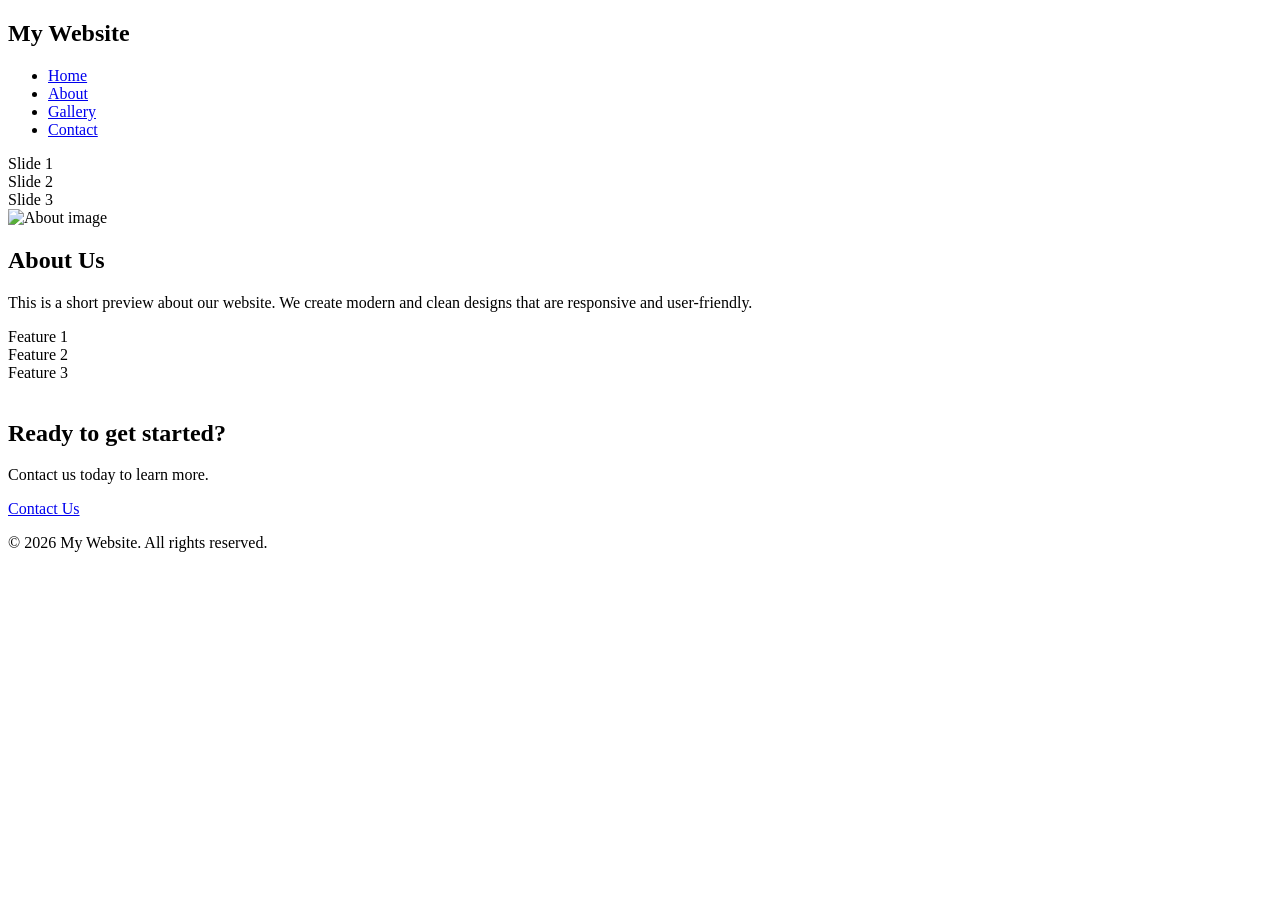
==== index.html @ 8874df0b "Create index.html" ====
<!DOCTYPE html>
<html lang="en">
<head>
  <meta charset="UTF-8">
  <meta name="viewport" content="width=device-width, initial-scale=1.0">
  <title>Home</title>
  <link rel="stylesheet" href="style.css">
</head>

<body>

  <!-- HEADER -->
  <header>
    <nav>
      <h1>My Website</h1>
      <ul>
        <li><a href="index.html">Home</a></li>
        <li><a href="about.html">About</a></li>
        <li><a href="gallery.html">Gallery</a></li>
        <li><a href="contact.html">Contact</a></li>
      </ul>
    </nav>
  </header>

  <!-- HERO SECTION -->
  <section class="hero">
    <div class="slide">Slide 1</div>
    <div class="slide">Slide 2</div>
    <div class="slide">Slide 3</div>
  </section>

  <!-- ABOUT PREVIEW -->
  <section class="about-preview">
    <div>
      <img src="images/about.jpg" alt="About image">
    </div>
    <div>
      <h2>About Us</h2>
      <p>
        This is a short preview about our website. We create modern and clean designs
        that are responsive and user-friendly.
      </p>
    </div>
  </section>

  <!-- SERVICES / FEATURES -->
  <section class="services">
    <div class="card">Feature 1</div>
    <div class="card">Feature 2</div>
    <div class="card">Feature 3</div>
  </section>

  <!-- GALLERY PREVIEW -->
  <section class="gallery-preview">
    <img src="images/img1.jpg" alt="">
    <img src="images/img2.jpg" alt="">
    <img src="images/img3.jpg" alt="">
    <img src="images/img4.jpg" alt="">
    <img src="images/img5.jpg" alt="">
    <img src="images/img6.jpg" alt="">
  </section>

  <!-- CALL TO ACTION -->
  <section class="cta">
    <h2>Ready to get started?</h2>
    <p>Contact us today to learn more.</p>
    <a href="contact.html">Contact Us</a>
  </section>

  <!-- FOOTER -->
  <footer>
    <p>© 2026 My Website. All rights reserved.</p>
  </footer>

</body>
</html>
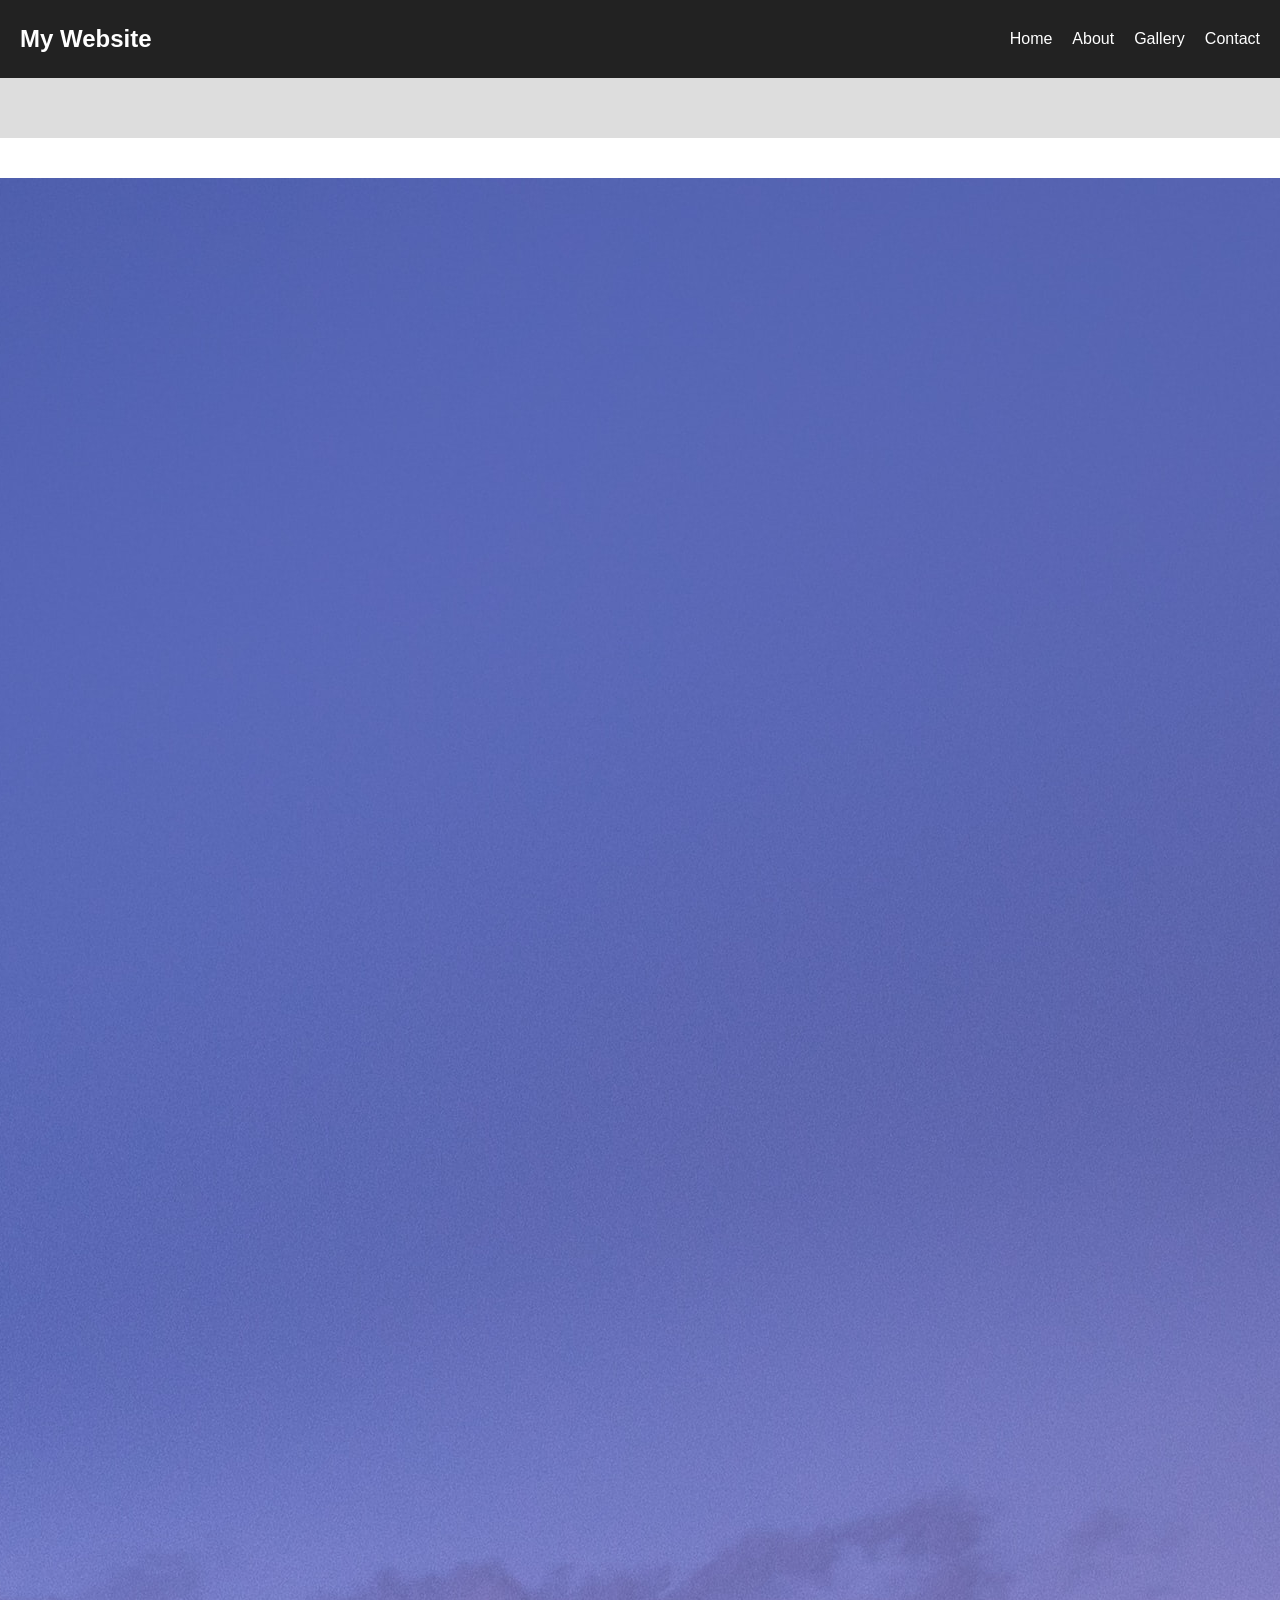
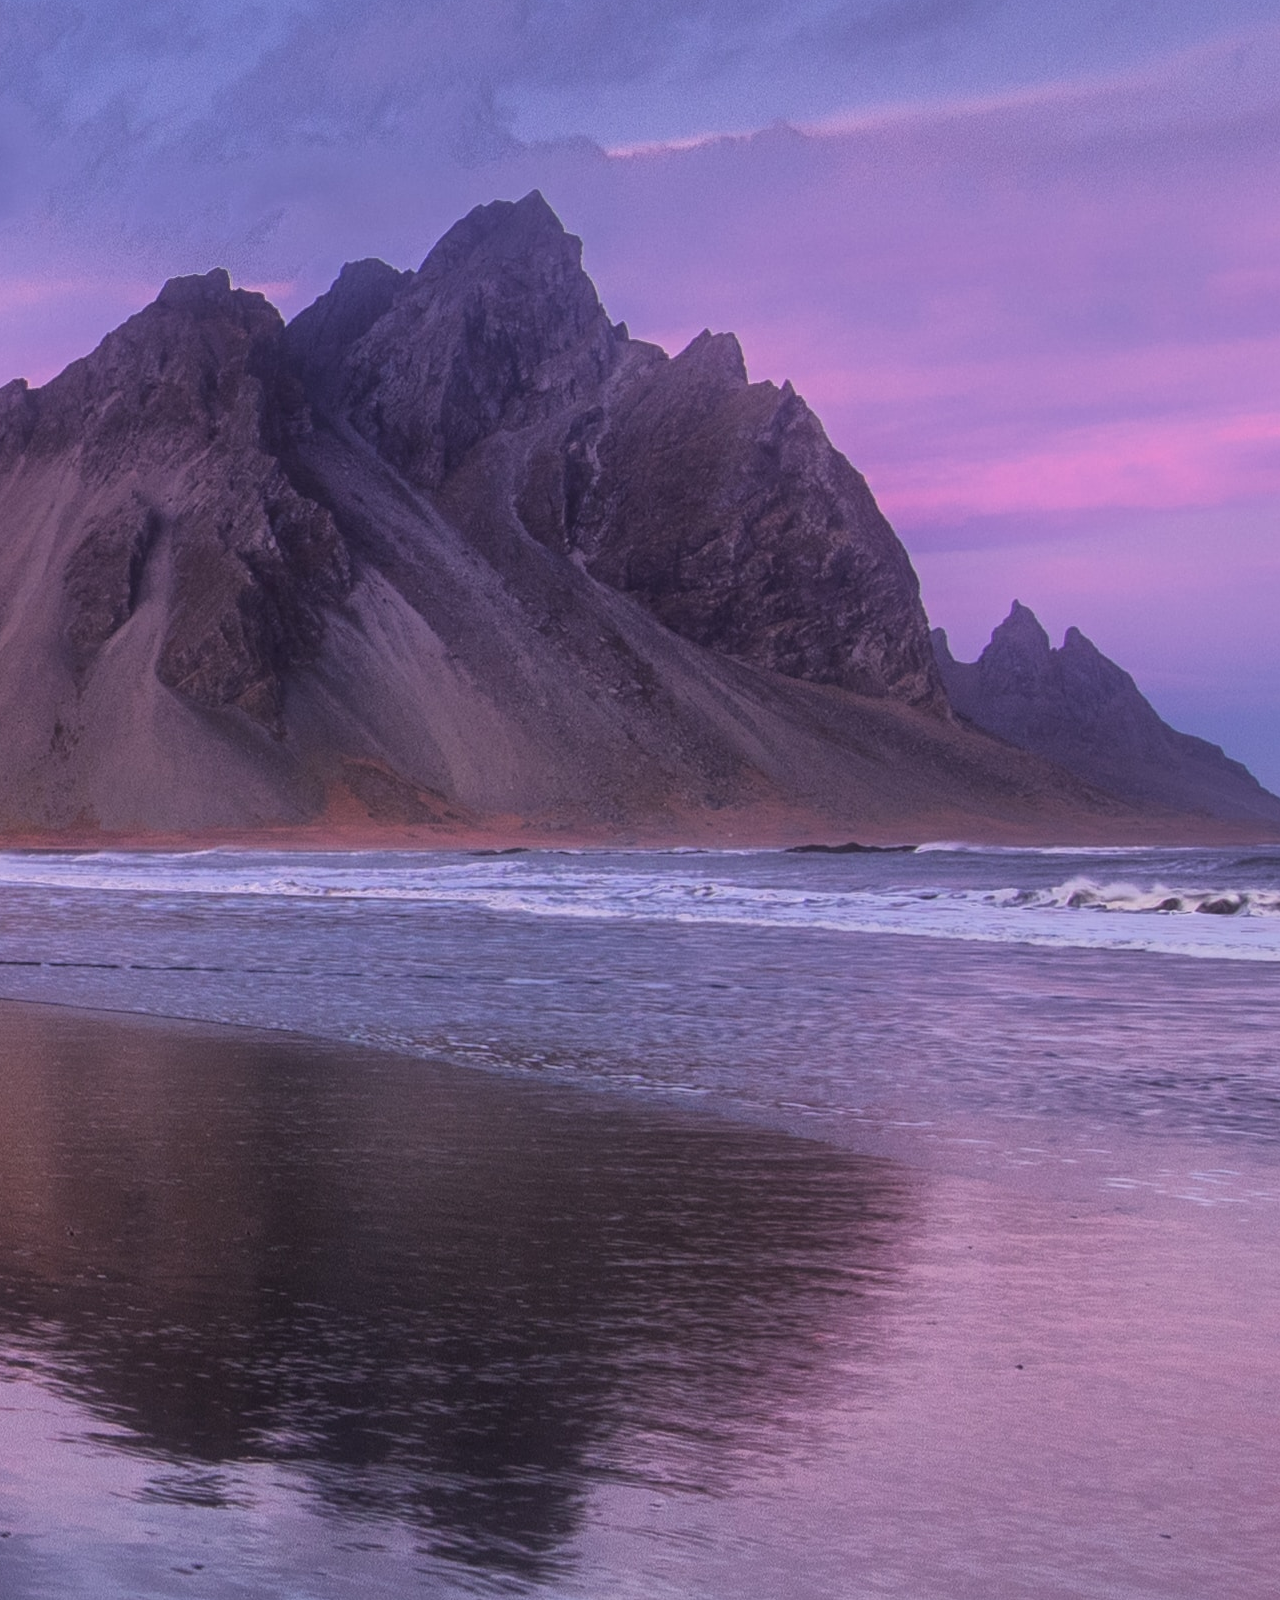
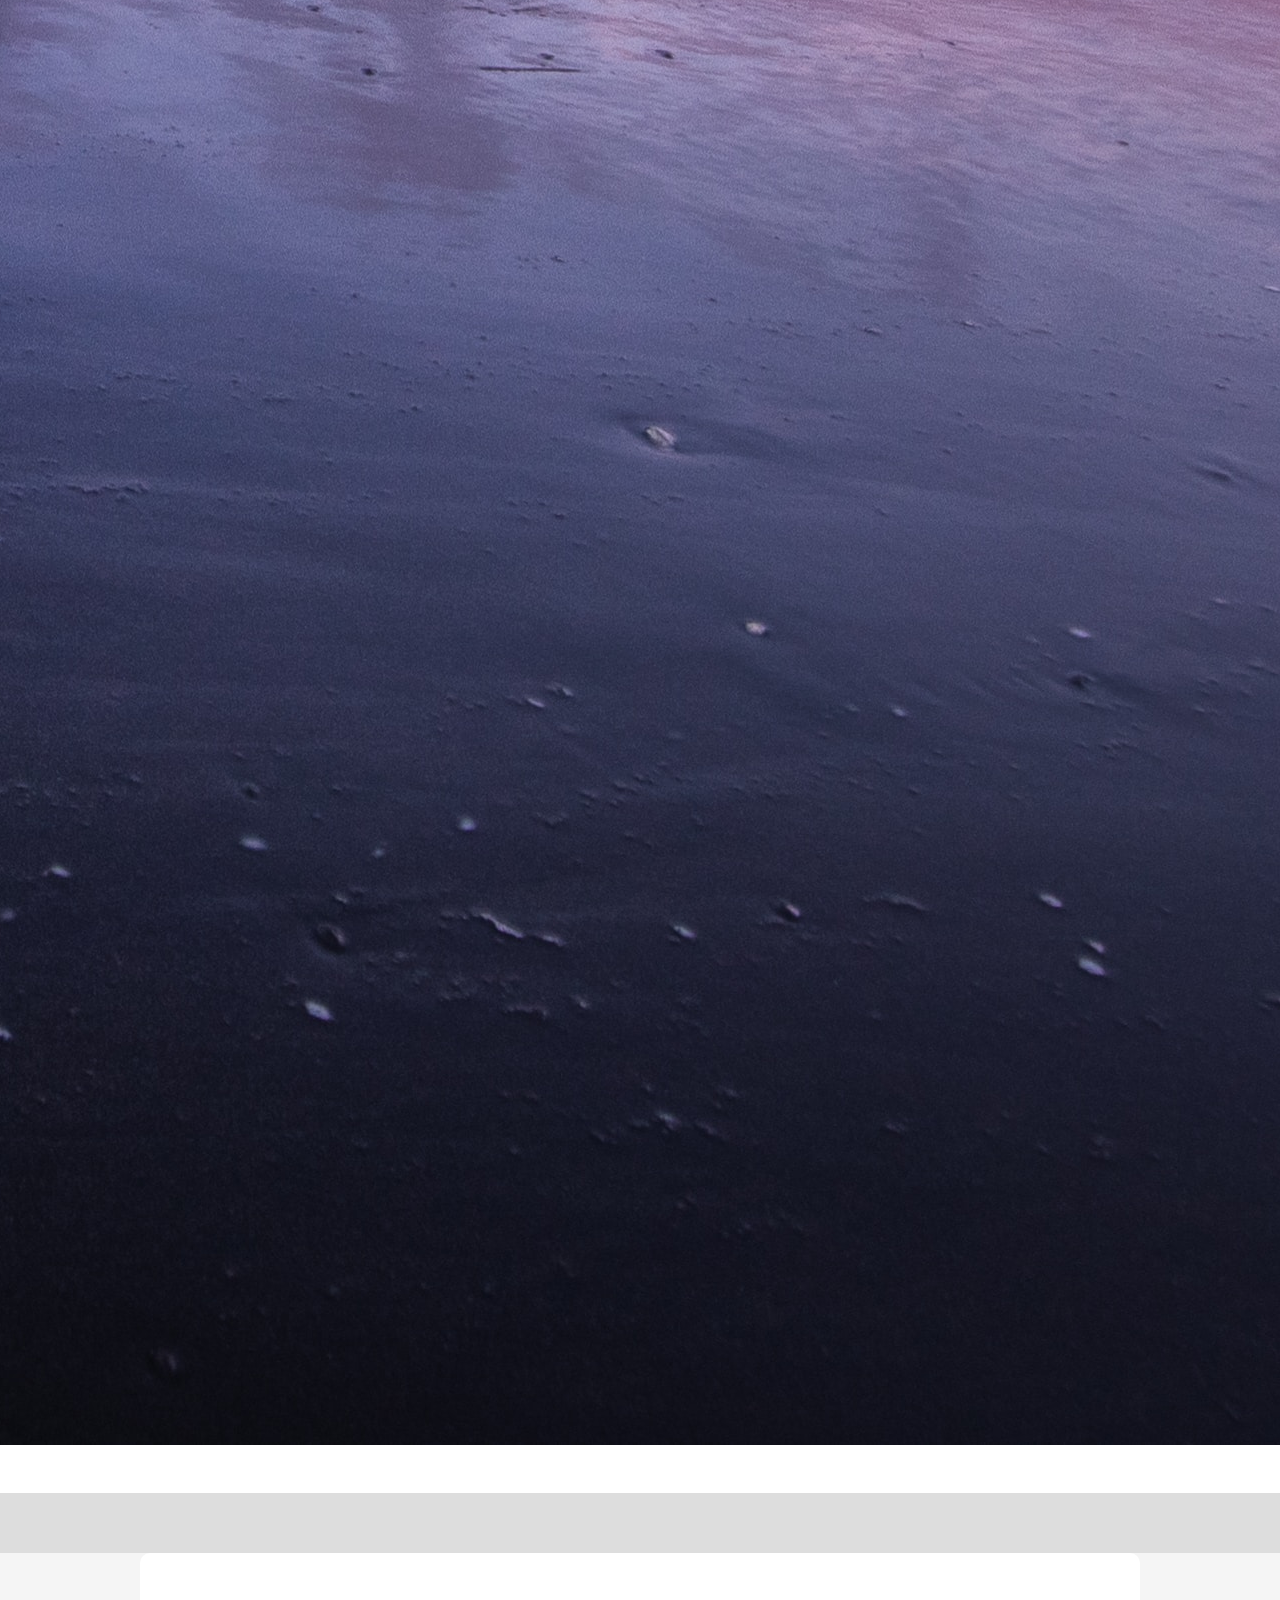
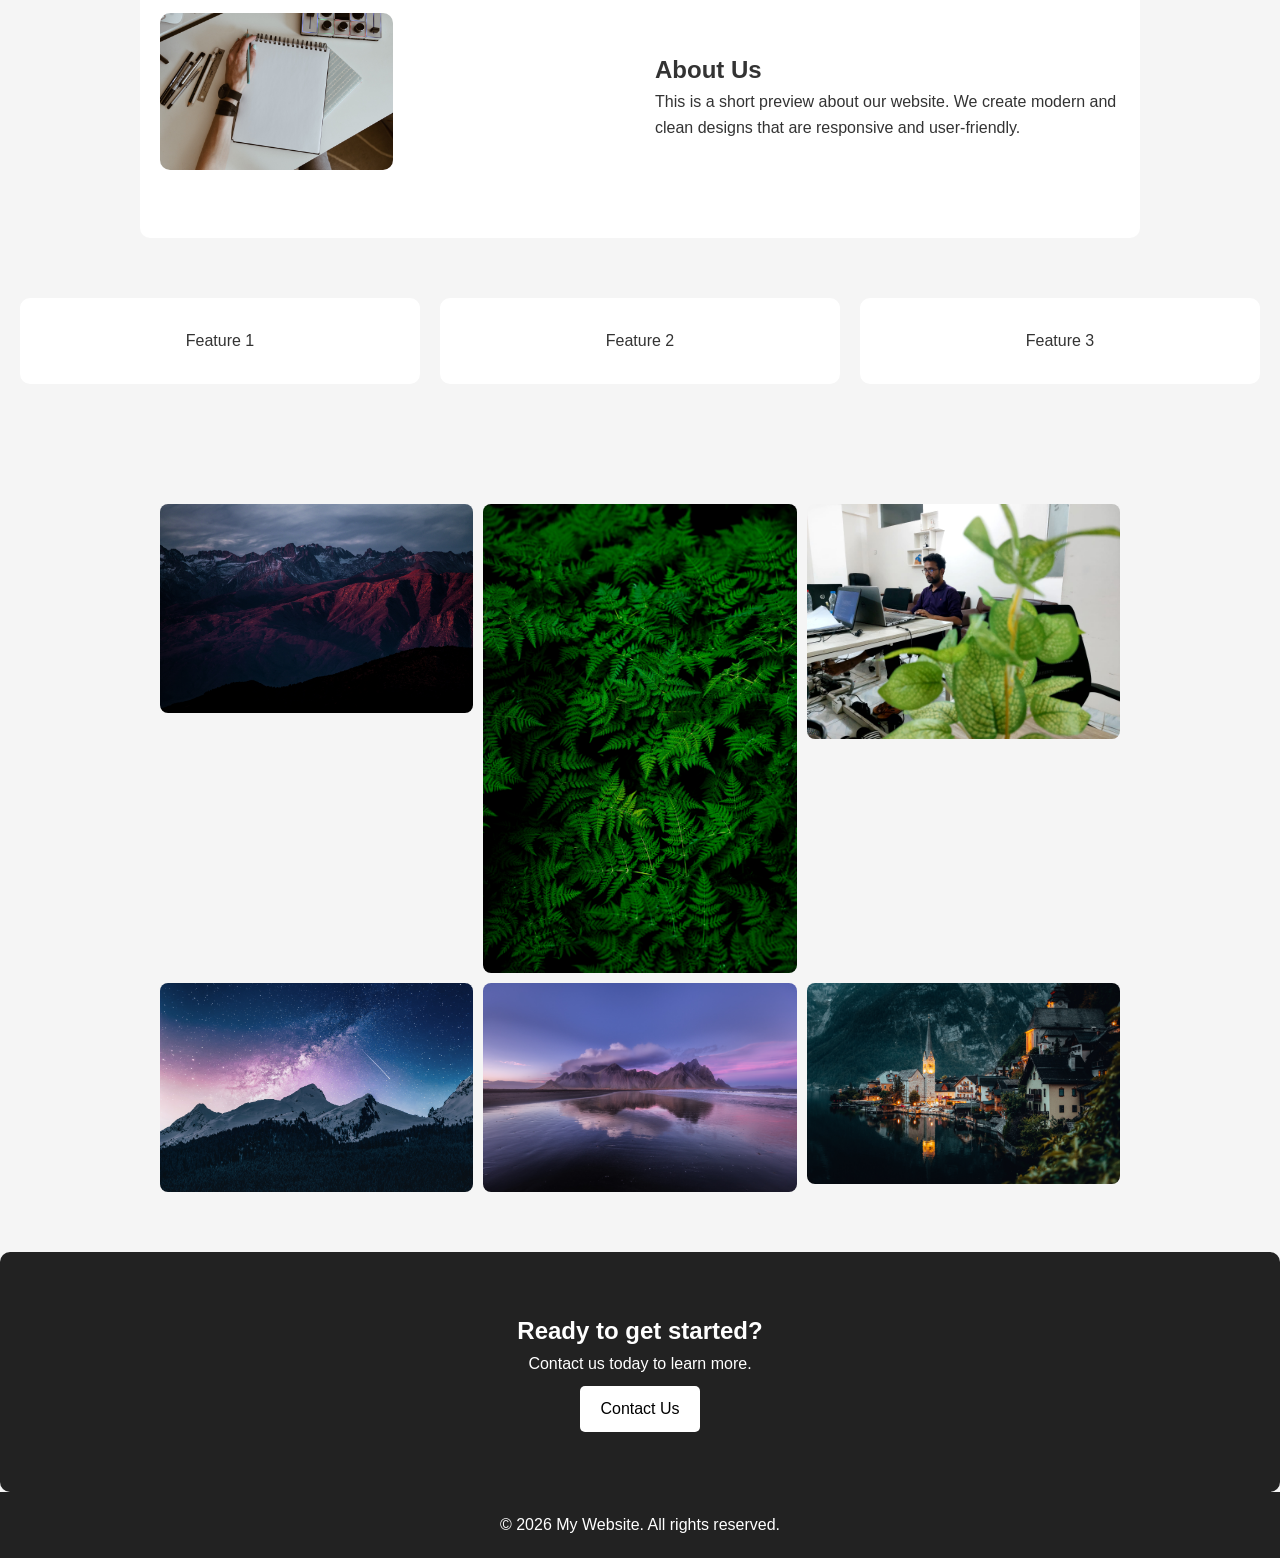
==== commit f2490b1e: "Update index.html" ====
--- a/index.html
+++ b/index.html
@@ -22,17 +22,23 @@
     </nav>
   </header>
 
-  <!-- HERO SECTION -->
+  <!-- HERO SECTION (REAL IMAGES) -->
   <section class="hero">
-    <div class="slide">Slide 1</div>
-    <div class="slide">Slide 2</div>
-    <div class="slide">Slide 3</div>
+    <div class="slide">
+      <img src="images/slider1.jpg" alt="Slide 1">
+    </div>
+    <div class="slide">
+      <img src="images/slider2.jpg" alt="Slide 2">
+    </div>
+    <div class="slide">
+      <img src="images/slider3.jpg" alt="Slide 3">
+    </div>
   </section>
 
   <!-- ABOUT PREVIEW -->
   <section class="about-preview">
     <div>
-      <img src="images/about.jpg" alt="About image">
+      <img src="images/about1.jpg" alt="About image">
     </div>
     <div>
       <h2>About Us</h2>
@@ -52,12 +58,12 @@
 
   <!-- GALLERY PREVIEW -->
   <section class="gallery-preview">
-    <img src="images/img1.jpg" alt="">
-    <img src="images/img2.jpg" alt="">
-    <img src="images/img3.jpg" alt="">
-    <img src="images/img4.jpg" alt="">
-    <img src="images/img5.jpg" alt="">
-    <img src="images/img6.jpg" alt="">
+    <img src="images/g1.jpg" alt="Gallery 1">
+    <img src="images/h1.jpg" alt="Gallery 2">
+    <img src="images/w1.jpeg" alt="Gallery 3">
+    <img src="images/slider1.jpg" alt="Gallery 4">
+    <img src="images/slider2.jpg" alt="Gallery 5">
+    <img src="images/slider3.jpg" alt="Gallery 6">
   </section>
 
   <!-- CALL TO ACTION -->
--- a/style.css
+++ b/style.css
@@ -0,0 +1,247 @@
+* {
+  margin: 0;
+  padding: 0;
+  box-sizing: border-box;
+}
+
+body {
+  font-family: Arial, sans-serif;
+  line-height: 1.6;
+  background: #f5f5f5;
+  color: #333;
+}
+
+/* container spacing */
+section {
+  padding: 60px 20px;
+}
+
+/* HEADER */
+header {
+  background: #222;
+  color: white;
+  padding: 20px;
+}
+
+header nav {
+  display: flex;
+  justify-content: space-between;
+  align-items: center;
+}
+
+header ul {
+  list-style: none;
+  display: flex;
+  gap: 20px;
+}
+
+header a {
+  color: white;
+  text-decoration: none;
+}
+
+header a:hover {
+  text-decoration: underline;
+}
+
+/* FOOTER */
+footer {
+  text-align: center;
+  padding: 20px;
+  background: #222;
+  color: white;
+}
+
+ /* HERO SECTION */
+.hero {
+  display: flex;
+  justify-content: center;
+  gap: 20px;
+  background: #ddd;
+  text-align: center;
+}
+
+.hero .slide {
+  background: white;
+  padding: 40px;
+  flex: 1;
+  border-radius: 10px;
+}
+
+/* ABOUT PREVIEW */
+.about-preview {
+  display: flex;
+  align-items: center;
+  gap: 30px;
+  max-width: 1000px;
+  margin: auto;
+  background: white;
+  border-radius: 10px;
+}
+
+.about-preview img {
+  width: 50%;
+  border-radius: 10px;
+}
+
+.about-preview div {
+  width: 50%;
+}
+
+/* SERVICES / CARDS */
+.services {
+  display: flex;
+  gap: 20px;
+  justify-content: center;
+}
+
+.card {
+  background: white;
+  padding: 30px;
+  flex: 1;
+  text-align: center;
+  border-radius: 10px;
+}
+
+/* GALLERY PREVIEW */
+.gallery-preview {
+  display: grid;
+  grid-template-columns: repeat(3, 1fr);
+  gap: 10px;
+  max-width: 1000px;
+  margin: auto;
+}
+
+.gallery-preview img {
+  width: 100%;
+  border-radius: 8px;
+}
+
+/* CTA SECTION */
+.cta {
+  text-align: center;
+  background: #222;
+  color: white;
+  border-radius: 10px;
+}
+
+.cta a {
+  display: inline-block;
+  margin-top: 10px;
+  padding: 10px 20px;
+  background: white;
+  color: black;
+  text-decoration: none;
+  border-radius: 5px;
+}
+
+/* PAGE TITLE */
+.page-title {
+  text-align: center;
+  background: white;
+  padding: 40px 20px;
+}
+
+/* ABOUT PAGE LAYOUT */
+.about-section {
+  display: flex;
+  align-items: center;
+  gap: 30px;
+  max-width: 1000px;
+  margin: auto;
+  background: white;
+  border-radius: 10px;
+}
+
+.about-section img {
+  width: 50%;
+  border-radius: 10px;
+}
+
+.about-section div {
+  width: 50%;
+}
+
+/* Alternate layout (flip direction) */
+.about-section:nth-child(even) {
+  flex-direction: row-reverse;
+}
+
+/* GALLERY PAGE GRID */
+.gallery-grid {
+  display: grid;
+  grid-template-columns: repeat(3, 1fr);
+  gap: 10px;
+  max-width: 1000px;
+  margin: auto;
+}
+
+.gallery-grid img {
+  width: 100%;
+  border-radius: 8px;
+}
+
+/* CONTACT FORM */
+.contact-form {
+  max-width: 600px;
+  margin: auto;
+  background: white;
+  padding: 30px;
+  border-radius: 10px;
+}
+
+.contact-form form {
+  display: flex;
+  flex-direction: column;
+  gap: 10px;
+}
+
+.contact-form input,
+.contact-form textarea {
+  padding: 10px;
+  border: 1px solid #ccc;
+  border-radius: 5px;
+}
+
+.contact-form button {
+  padding: 10px;
+  background: #222;
+  color: white;
+  border: none;
+  cursor: pointer;
+}
+
+/* RESPONSIVE DESIGN */
+@media (max-width: 768px) {
+
+  header nav {
+    flex-direction: column;
+    gap: 10px;
+  }
+
+  .hero,
+  .services,
+  .about-preview,
+  .about-section {
+    flex-direction: column;
+  }
+
+  .about-preview img,
+  .about-preview div,
+  .about-section img,
+  .about-section div {
+    width: 100%;
+  }
+
+  .gallery-preview,
+  .gallery-grid {
+    grid-template-columns: repeat(2, 1fr);
+  }
+}
+
+@media (max-width: 480px) {
+  .gallery-preview,
+  .gallery-grid {
+    grid-template-columns: 1fr;
+  }
+}
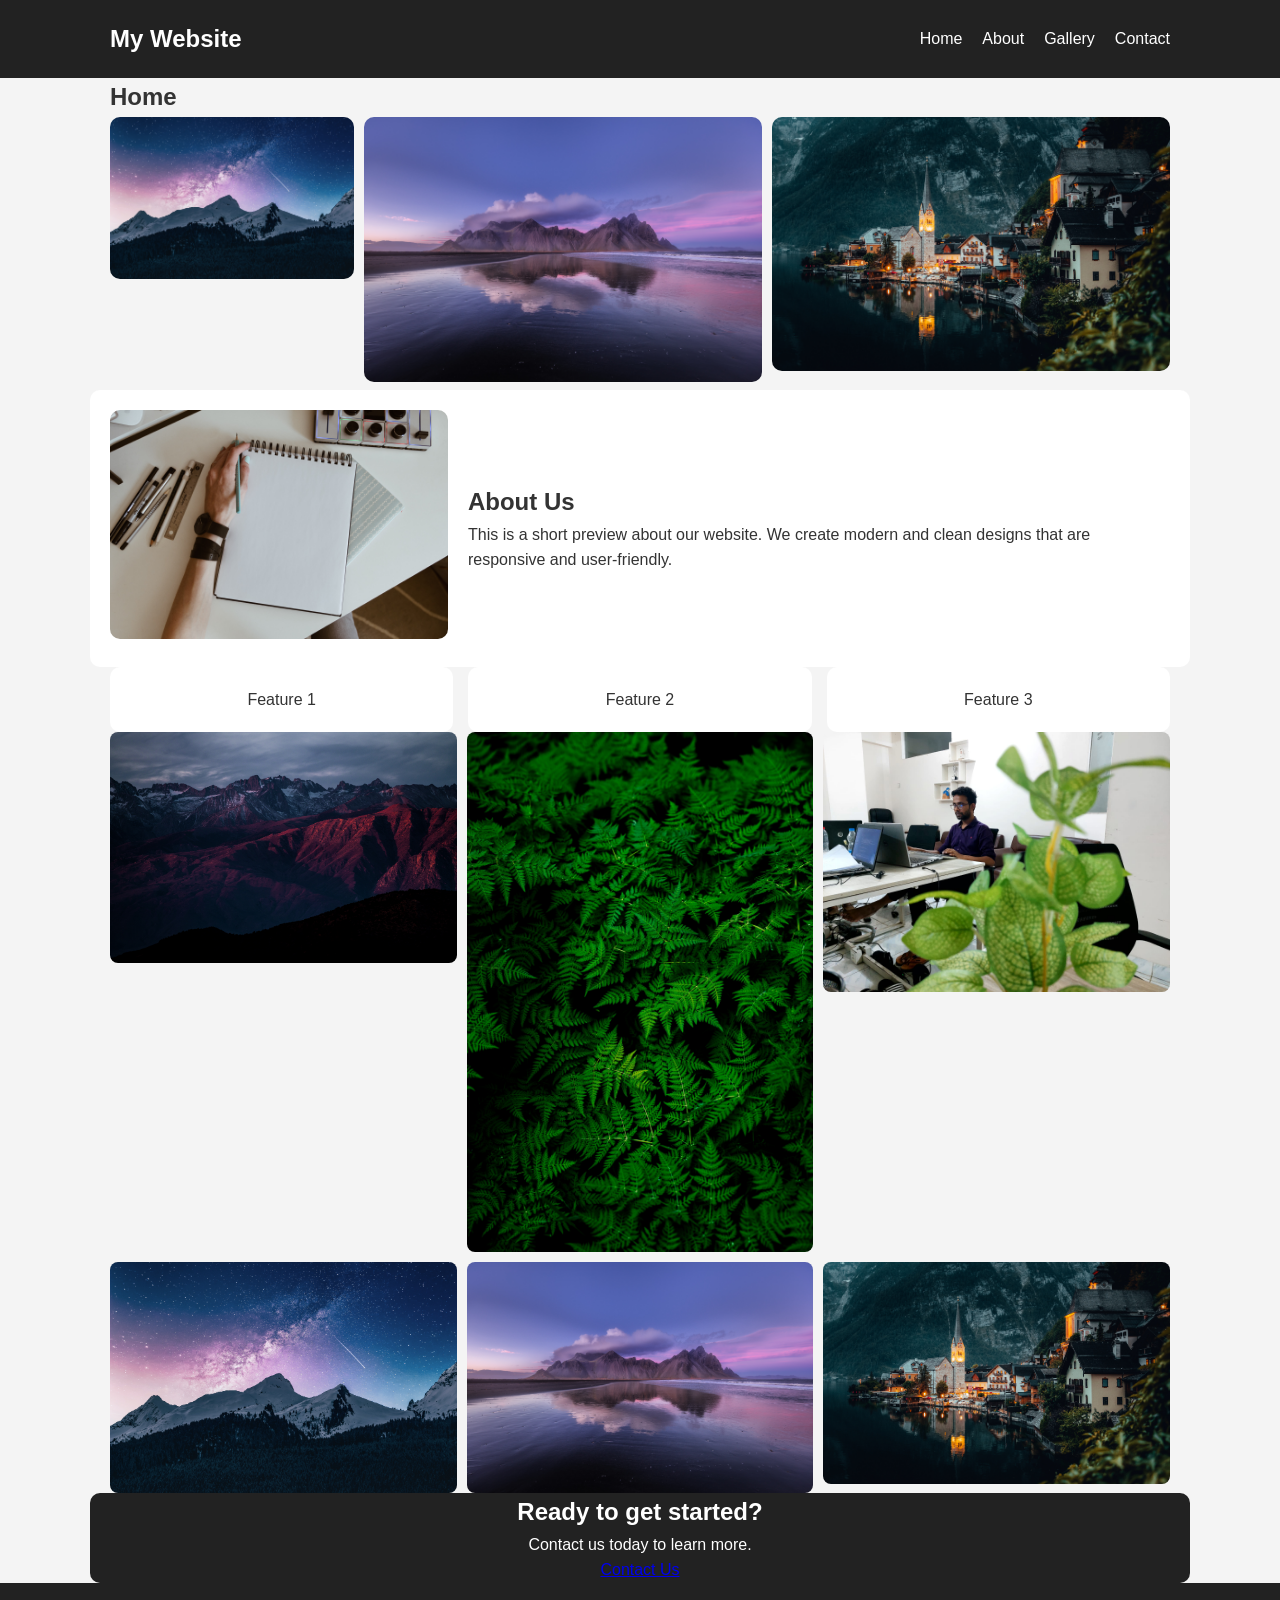
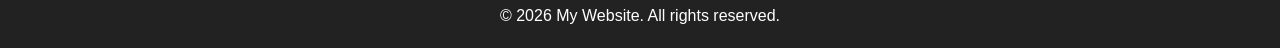
==== commit ce73ad1d: "Update index.html" ====
--- a/index.html
+++ b/index.html
@@ -22,8 +22,13 @@
     </nav>
   </header>
 
-  <!-- HERO SECTION (REAL IMAGES) -->
-  <section class="hero">
+  <!-- PAGE TITLE -->
+  <section class="page-title container">
+    <h1>Home</h1>
+  </section>
+
+  <!-- HERO SECTION -->
+  <section class="hero container">
     <div class="slide">
       <img src="images/slider1.jpg" alt="Slide 1">
     </div>
@@ -36,7 +41,7 @@
   </section>
 
   <!-- ABOUT PREVIEW -->
-  <section class="about-preview">
+  <section class="about-preview container">
     <div>
       <img src="images/about1.jpg" alt="About image">
     </div>
@@ -49,28 +54,28 @@
     </div>
   </section>
 
-  <!-- SERVICES / FEATURES -->
-  <section class="services">
+  <!-- SERVICES -->
+  <section class="services container">
     <div class="card">Feature 1</div>
     <div class="card">Feature 2</div>
     <div class="card">Feature 3</div>
   </section>
 
   <!-- GALLERY PREVIEW -->
-  <section class="gallery-preview">
-    <img src="images/g1.jpg" alt="Gallery 1">
-    <img src="images/h1.jpg" alt="Gallery 2">
-    <img src="images/w1.jpeg" alt="Gallery 3">
-    <img src="images/slider1.jpg" alt="Gallery 4">
-    <img src="images/slider2.jpg" alt="Gallery 5">
-    <img src="images/slider3.jpg" alt="Gallery 6">
+  <section class="gallery-preview container">
+    <img src="images/g1.jpg" alt="">
+    <img src="images/h1.jpg" alt="">
+    <img src="images/w1.jpeg" alt="">
+    <img src="images/slider1.jpg" alt="">
+    <img src="images/slider2.jpg" alt="">
+    <img src="images/slider3.jpg" alt="">
   </section>
 
-  <!-- CALL TO ACTION -->
-  <section class="cta">
+  <!-- CTA -->
+  <section class="cta container">
     <h2>Ready to get started?</h2>
     <p>Contact us today to learn more.</p>
-    <a href="contact.html">Contact Us</a>
+    <a href="contact.html" class="btn">Contact Us</a>
   </section>
 
   <!-- FOOTER -->
--- a/style.css
+++ b/style.css
@@ -6,109 +6,123 @@
 
 body {
   font-family: Arial, sans-serif;
+  background: #f4f4f4;
+  color: #333;
   line-height: 1.6;
-  background: #f5f5f5;
-  color: #333;
-}
-
-/* container spacing */
+}
+
+/* =========================
+   LAYOUT CONTAINER
+========================= */
+.container {
+  max-width: 1100px;
+  margin: auto;
+  padding: 0 20px;
+}
+
+/* =========================
+   SECTION SPACING
+========================= */
 section {
-  padding: 60px 20px;
-}
-
-/* HEADER */
+  padding: 60px 0;
+}
+
+/* =========================
+   HEADER / NAV
+========================= */
 header {
   background: #222;
   color: white;
-  padding: 20px;
-}
-
-header nav {
+  padding: 20px 0;
+}
+
+nav {
+  max-width: 1100px;
+  margin: auto;
   display: flex;
   justify-content: space-between;
   align-items: center;
-}
-
-header ul {
+  padding: 0 20px;
+}
+
+nav ul {
   list-style: none;
   display: flex;
   gap: 20px;
 }
 
-header a {
+nav a {
   color: white;
   text-decoration: none;
 }
 
-header a:hover {
-  text-decoration: underline;
-}
-
-/* FOOTER */
-footer {
-  text-align: center;
-  padding: 20px;
-  background: #222;
-  color: white;
-}
-
- /* HERO SECTION */
+/* =========================
+   HERO
+========================= */
 .hero {
   display: flex;
-  justify-content: center;
+  gap: 10px;
+  max-width: 1100px;
+  margin: auto;
+}
+
+.hero .slide img {
+  width: 100%;
+  border-radius: 10px;
+}
+
+/* =========================
+   ABOUT SECTIONS
+========================= */
+.about-preview,
+.about-section {
+  display: flex;
   gap: 20px;
-  background: #ddd;
-  text-align: center;
-}
-
-.hero .slide {
+  align-items: center;
   background: white;
-  padding: 40px;
-  flex: 1;
-  border-radius: 10px;
-}
-
-/* ABOUT PREVIEW */
-.about-preview {
-  display: flex;
-  align-items: center;
-  gap: 30px;
-  max-width: 1000px;
-  margin: auto;
-  background: white;
-  border-radius: 10px;
-}
-
-.about-preview img {
-  width: 50%;
-  border-radius: 10px;
-}
-
-.about-preview div {
-  width: 50%;
-}
-
-/* SERVICES / CARDS */
+  padding: 20px;
+  border-radius: 10px;
+  max-width: 1100px;
+  margin: auto;
+}
+
+.about-section:nth-of-type(even) {
+  flex-direction: row-reverse;
+}
+
+.about-preview img,
+.about-section img {
+  width: 100%;
+  max-width: 400px;
+  border-radius: 10px;
+}
+
+/* =========================
+   SERVICES / CARDS
+========================= */
 .services {
   display: flex;
-  gap: 20px;
-  justify-content: center;
+  gap: 15px;
+  max-width: 1100px;
+  margin: auto;
 }
 
 .card {
   background: white;
-  padding: 30px;
+  padding: 20px;
   flex: 1;
   text-align: center;
   border-radius: 10px;
 }
 
-/* GALLERY PREVIEW */
+/* =========================
+   GALLERY GRID
+========================= */
 .gallery-preview {
   display: grid;
   grid-template-columns: repeat(3, 1fr);
   gap: 10px;
-  max-width: 1000px;
+  max-width: 1100px;
   margin: auto;
 }
 
@@ -117,131 +131,79 @@
   border-radius: 8px;
 }
 
-/* CTA SECTION */
+/* =========================
+   CTA
+========================= */
 .cta {
   text-align: center;
   background: #222;
   color: white;
   border-radius: 10px;
-}
-
-.cta a {
-  display: inline-block;
-  margin-top: 10px;
-  padding: 10px 20px;
+  max-width: 1100px;
+  margin: auto;
+}
+
+/* =========================
+   CONTACT FORM
+========================= */
+.contact-form {
+  max-width: 500px;
+  margin: auto;
   background: white;
-  color: black;
-  text-decoration: none;
-  border-radius: 5px;
-}
-
-/* PAGE TITLE */
-.page-title {
-  text-align: center;
-  background: white;
-  padding: 40px 20px;
-}
-
-/* ABOUT PAGE LAYOUT */
-.about-section {
-  display: flex;
-  align-items: center;
-  gap: 30px;
-  max-width: 1000px;
-  margin: auto;
-  background: white;
-  border-radius: 10px;
-}
-
-.about-section img {
-  width: 50%;
-  border-radius: 10px;
-}
-
-.about-section div {
-  width: 50%;
-}
-
-/* Alternate layout (flip direction) */
-.about-section:nth-child(even) {
-  flex-direction: row-reverse;
-}
-
-/* GALLERY PAGE GRID */
-.gallery-grid {
-  display: grid;
-  grid-template-columns: repeat(3, 1fr);
-  gap: 10px;
-  max-width: 1000px;
-  margin: auto;
-}
-
-.gallery-grid img {
-  width: 100%;
-  border-radius: 8px;
-}
-
-/* CONTACT FORM */
-.contact-form {
-  max-width: 600px;
-  margin: auto;
-  background: white;
-  padding: 30px;
-  border-radius: 10px;
-}
-
-.contact-form form {
-  display: flex;
-  flex-direction: column;
-  gap: 10px;
-}
-
-.contact-form input,
-.contact-form textarea {
+  padding: 20px;
+  border-radius: 10px;
+}
+
+input,
+textarea {
+  width: 100%;
   padding: 10px;
-  border: 1px solid #ccc;
-  border-radius: 5px;
-}
-
-.contact-form button {
+  margin-bottom: 10px;
+}
+
+button {
+  background: #222;
+  color: white;
   padding: 10px;
-  background: #222;
-  color: white;
   border: none;
   cursor: pointer;
 }
 
-/* RESPONSIVE DESIGN */
+/* =========================
+   FOOTER
+========================= */
+footer {
+  text-align: center;
+  padding: 20px;
+  background: #222;
+  color: white;
+}
+
+/* =========================
+   RESPONSIVE
+========================= */
 @media (max-width: 768px) {
-
-  header nav {
-    flex-direction: column;
-    gap: 10px;
-  }
-
   .hero,
-  .services,
   .about-preview,
-  .about-section {
+  .about-section,
+  .services {
     flex-direction: column;
   }
 
-  .about-preview img,
-  .about-preview div,
-  .about-section img,
-  .about-section div {
-    width: 100%;
-  }
-
-  .gallery-preview,
-  .gallery-grid {
+  .gallery-preview {
     grid-template-columns: repeat(2, 1fr);
   }
 }
 
 @media (max-width: 480px) {
-  .gallery-preview,
-  .gallery-grid {
+  .gallery-preview {
     grid-template-columns: 1fr;
   }
 }
+
+.about-section img {
+  width: 100%;
+  max-width: 350px;
+  height: auto;
+  border-radius: 10px;
+}
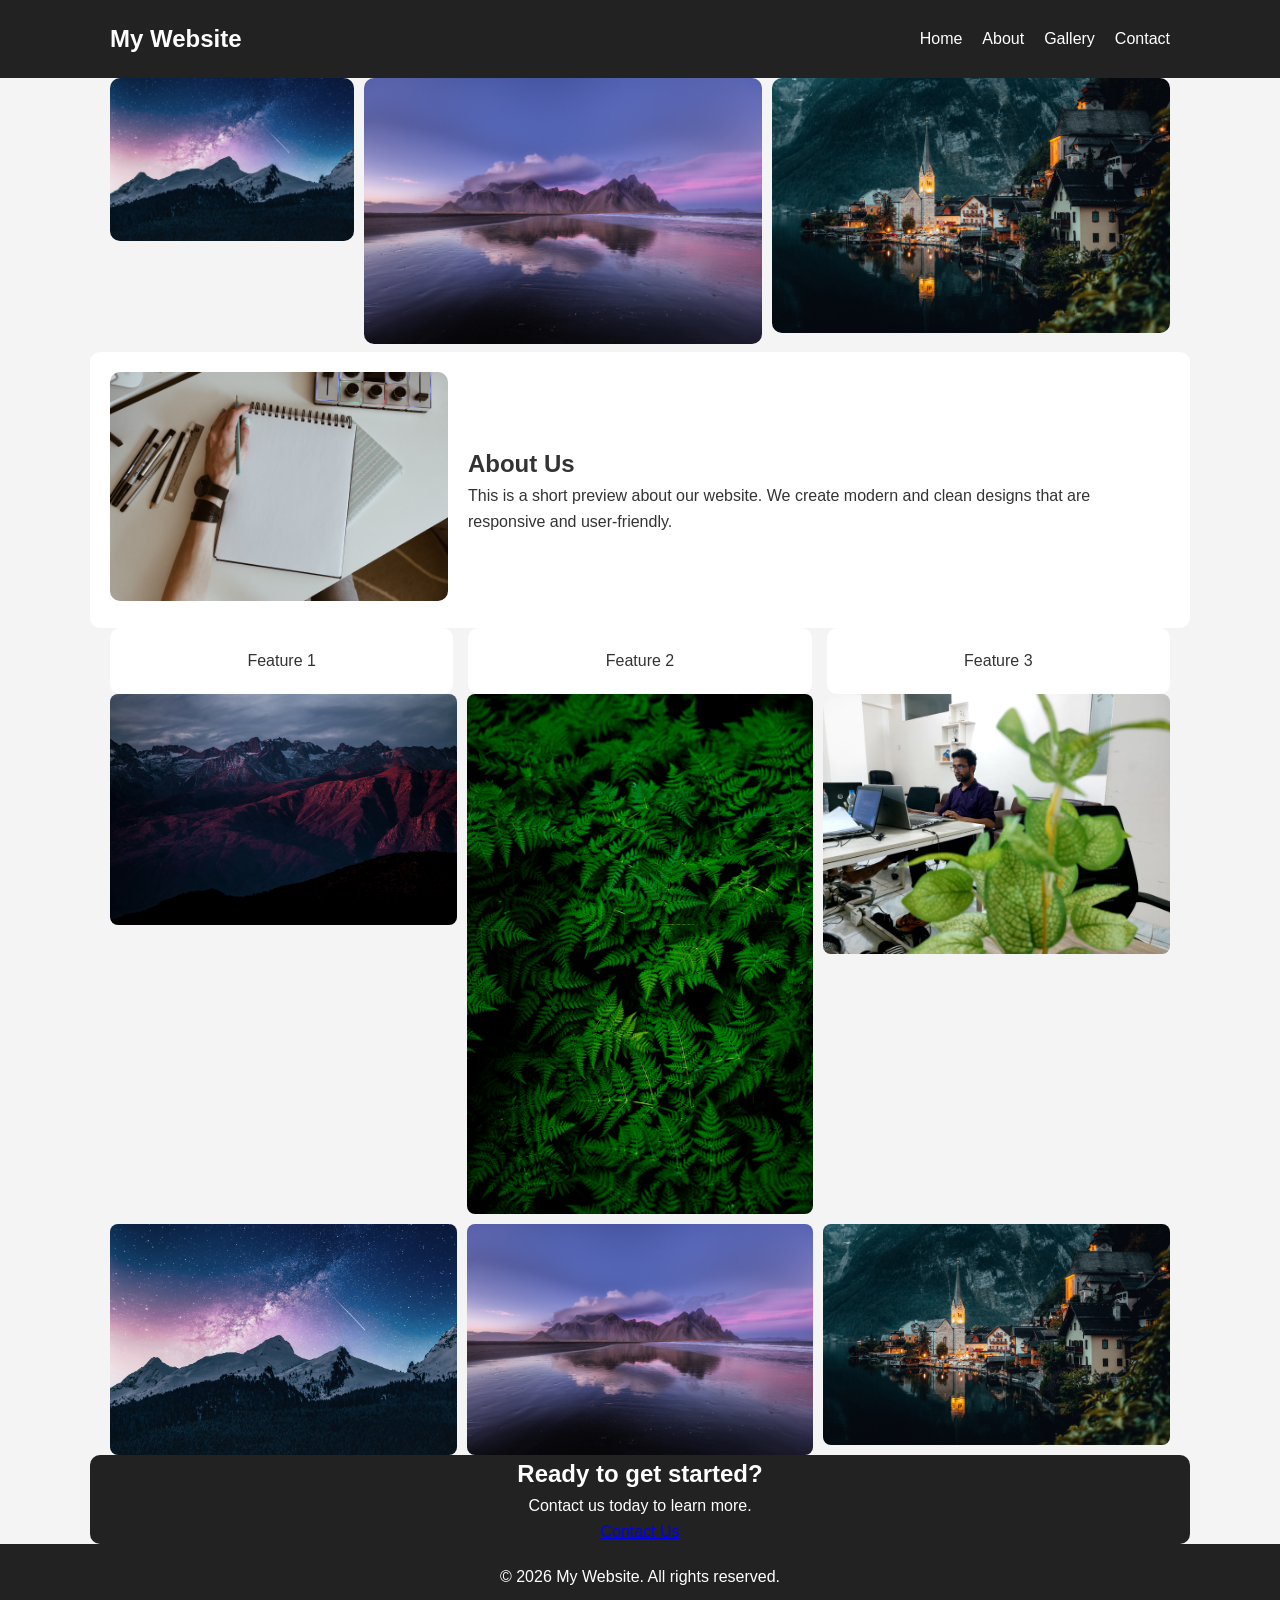
==== commit f361412b: "Update index.html" ====
--- a/index.html
+++ b/index.html
@@ -22,29 +22,30 @@
     </nav>
   </header>
 
-  <!-- PAGE TITLE -->
-  <section class="page-title container">
-    <h1>Home</h1>
-  </section>
-
   <!-- HERO SECTION -->
   <section class="hero container">
+
     <div class="slide">
       <img src="images/slider1.jpg" alt="Slide 1">
     </div>
+
     <div class="slide">
       <img src="images/slider2.jpg" alt="Slide 2">
     </div>
+
     <div class="slide">
       <img src="images/slider3.jpg" alt="Slide 3">
     </div>
+
   </section>
 
   <!-- ABOUT PREVIEW -->
   <section class="about-preview container">
+
     <div>
-      <img src="images/about1.jpg" alt="About image">
+      <img src="images/about1.jpg" alt="About preview">
     </div>
+
     <div>
       <h2>About Us</h2>
       <p>
@@ -52,30 +53,37 @@
         that are responsive and user-friendly.
       </p>
     </div>
+
   </section>
 
   <!-- SERVICES -->
   <section class="services container">
+
     <div class="card">Feature 1</div>
     <div class="card">Feature 2</div>
     <div class="card">Feature 3</div>
+
   </section>
 
   <!-- GALLERY PREVIEW -->
   <section class="gallery-preview container">
-    <img src="images/g1.jpg" alt="">
-    <img src="images/h1.jpg" alt="">
-    <img src="images/w1.jpeg" alt="">
-    <img src="images/slider1.jpg" alt="">
-    <img src="images/slider2.jpg" alt="">
-    <img src="images/slider3.jpg" alt="">
+
+    <img src="images/g1.jpg" alt="Gallery image 1">
+    <img src="images/h1.jpg" alt="Gallery image 2">
+    <img src="images/w1.jpeg" alt="Gallery image 3">
+    <img src="images/slider1.jpg" alt="Gallery image 4">
+    <img src="images/slider2.jpg" alt="Gallery image 5">
+    <img src="images/slider3.jpg" alt="Gallery image 6">
+
   </section>
 
   <!-- CTA -->
   <section class="cta container">
+
     <h2>Ready to get started?</h2>
     <p>Contact us today to learn more.</p>
     <a href="contact.html" class="btn">Contact Us</a>
+
   </section>
 
   <!-- FOOTER -->
